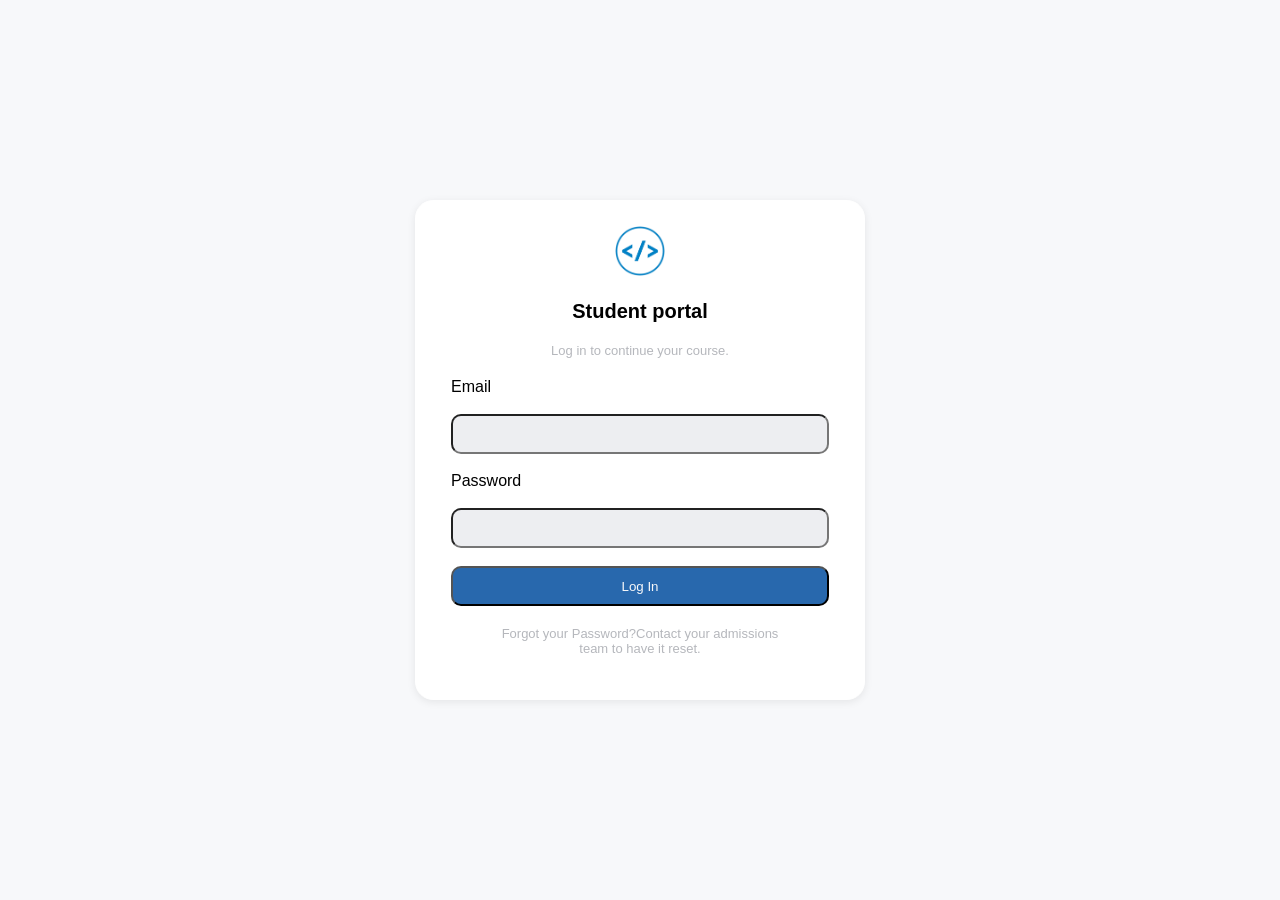
==== login.html @ 75e9c708 "My Portfolio Website" ====
<!DOCTYPE html>
 <html lang="en">
 <head>
    <meta charset="UTF-8">
    <meta name="viewport" content="width=device-width, initial-scale=1.0">
    <title>Example</title>
    <link rel="stylesheet" href="login.css">
 </head>
 <body>
    <div class="container"> 
            <img src="images/blue_image-removebg-preview.png" alt="">
        <h3>Student portal</h1>
        <p>Log in to continue your course.</p>
        <form action="">
            <label for="Email">Email</label><br>
            <input type="text"><br> 
            <label for="Password">Password</label><br>
            <input type="text"><br>
            
            <button type="submit">Log In</button>
        </form>
        <p>Forgot your Password?Contact your admissions<br>team to have it reset.</p>
    </div>
 </body>
 </html>
---- login.css ----
*{
    margin: 0%;
    padding: 0%;
    box-sizing: border-box;
}
body {
    min-height: 100vh;
    background-color: #f7f8fa;
    display: flex;
    justify-content: center;
    align-items: center;
    font-family: Arial, Helvetica, sans-serif; 
} 

/* LOGIN CONTAINER */
.container {
    width: 100%;
    max-width: 450px;
    height: 500px;
    background-color: white;
    border: 1px solid white;
    border-radius: 18px;
    padding: 25px 35px;
    box-shadow: 0 2px 8px rgba(0, 0, 0, 0.08);
    text-align: center;
}
img{
    width: 50px;
    height: 50px;
}
h3{
    margin-top: 20px;
    font-size: 20px;
}
p{
    margin-top: 20px;
    font-size: 13px;
    color: #b5b7bc;
}
form{
    text-align: left;
    margin-top: 20px;
}
label{
    display: block;
}
input{
    height: 40px;
    width: 100%;
    display: block;
    border-radius: 10px;
    background-color: #edeef1;
}
button{
    align-items: center;
    max-width: 100%;
    background-color: #2868ad;
    border-radius: 10px;
    width: 100%;
    height: 40px;
    color: #f7f8fa;
}
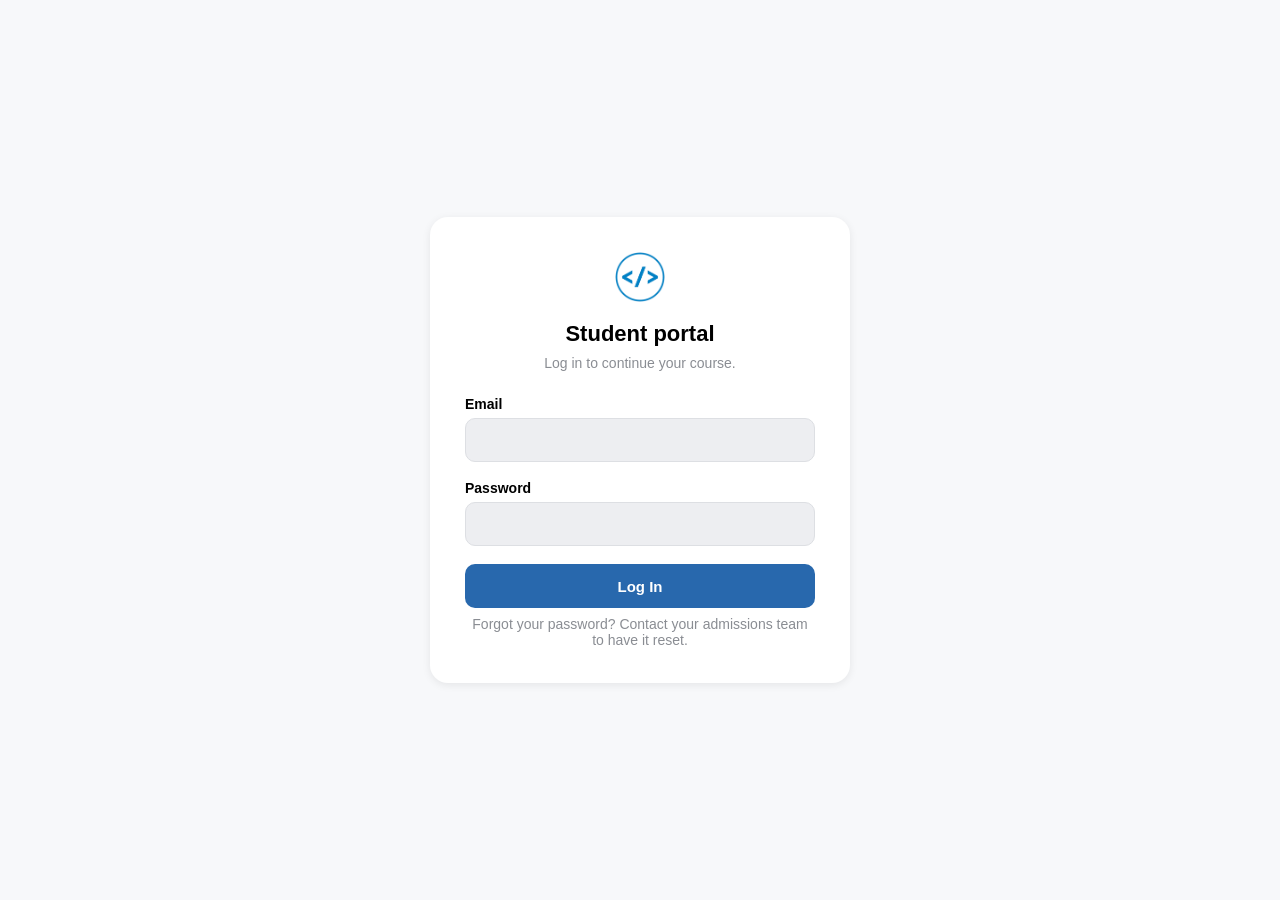
==== commit 85035deb: "Make the portfolio responsive and restructure the code - Add a hamburger menu for tablet and phone s" ====
--- a/login.html
+++ b/login.html
@@ -1,25 +1,30 @@
- <!DOCTYPE html>
- <html lang="en">
- <head>
+<!DOCTYPE html>
+<html lang="en">
+<head>
     <meta charset="UTF-8">
     <meta name="viewport" content="width=device-width, initial-scale=1.0">
-    <title>Example</title>
+    <title>Student Portal | Login</title>
     <link rel="stylesheet" href="login.css">
- </head>
- <body>
-    <div class="container"> 
-            <img src="images/blue_image-removebg-preview.png" alt="">
-        <h3>Student portal</h1>
+</head>
+<body>
+
+    <div class="login-card">
+        <img src="images/blue_image-removebg-preview.png" alt="Logo">
+        <h1>Student portal</h1>
         <p>Log in to continue your course.</p>
-        <form action="">
-            <label for="Email">Email</label><br>
-            <input type="text"><br> 
-            <label for="Password">Password</label><br>
-            <input type="text"><br>
-            
+
+        <form action="#">
+            <label for="email">Email</label>
+            <input type="email" id="email" required>
+
+            <label for="password">Password</label>
+            <input type="password" id="password" required>
+
             <button type="submit">Log In</button>
         </form>
-        <p>Forgot your Password?Contact your admissions<br>team to have it reset.</p>
+
+        <p>Forgot your password? Contact your admissions team to have it reset.</p>
     </div>
- </body>
- </html>+
+</body>
+</html>
--- a/login.css
+++ b/login.css
@@ -1,62 +1,97 @@
-*{
-    margin: 0%;
-    padding: 0%;
+* {
+    margin: 0;
+    padding: 0;
     box-sizing: border-box;
 }
+
 body {
     min-height: 100vh;
     background-color: #f7f8fa;
     display: flex;
     justify-content: center;
     align-items: center;
-    font-family: Arial, Helvetica, sans-serif; 
-} 
+    padding: 20px;
+    font-family: Arial, Helvetica, sans-serif;
+}
 
-/* LOGIN CONTAINER */
-.container {
+
+/* ===== LOGIN CARD ===== */
+
+.login-card {
     width: 100%;
-    max-width: 450px;
-    height: 500px;
-    background-color: white;
-    border: 1px solid white;
+    max-width: 420px;
+    background-color: #ffffff;
     border-radius: 18px;
-    padding: 25px 35px;
+    padding: 35px;
     box-shadow: 0 2px 8px rgba(0, 0, 0, 0.08);
     text-align: center;
 }
-img{
+
+.login-card img {
     width: 50px;
     height: 50px;
 }
-h3{
-    margin-top: 20px;
-    font-size: 20px;
+
+.login-card h1 {
+    margin-top: 15px;
+    font-size: 22px;
 }
-p{
-    margin-top: 20px;
-    font-size: 13px;
-    color: #b5b7bc;
+
+.login-card p {
+    margin-top: 8px;
+    font-size: 14px;
+    color: #8a8d93;
 }
-form{
+
+form {
     text-align: left;
-    margin-top: 20px;
+    margin: 25px 0 5px;
 }
-label{
+
+label {
     display: block;
+    font-size: 14px;
+    font-weight: bold;
+    margin-bottom: 6px;
 }
-input{
-    height: 40px;
+
+input {
     width: 100%;
-    display: block;
+    height: 44px;
+    padding: 0 12px;
+    margin-bottom: 18px;
+    border: 1px solid #dddfe3;
     border-radius: 10px;
     background-color: #edeef1;
+    font-size: 15px;
 }
-button{
-    align-items: center;
-    max-width: 100%;
+
+button {
+    width: 100%;
+    height: 44px;
+    border: none;
+    border-radius: 10px;
     background-color: #2868ad;
-    border-radius: 10px;
-    width: 100%;
-    height: 40px;
-    color: #f7f8fa;
+    color: #ffffff;
+    font-size: 15px;
+    font-weight: bold;
+    cursor: pointer;
 }
+
+button:hover {
+    background-color: #1f5288;
+}
+
+
+/* ===== PHONE ===== */
+
+@media (max-width: 600px) {
+
+    .login-card {
+        padding: 25px 20px;
+    }
+
+    .login-card h1 {
+        font-size: 20px;
+    }
+}
